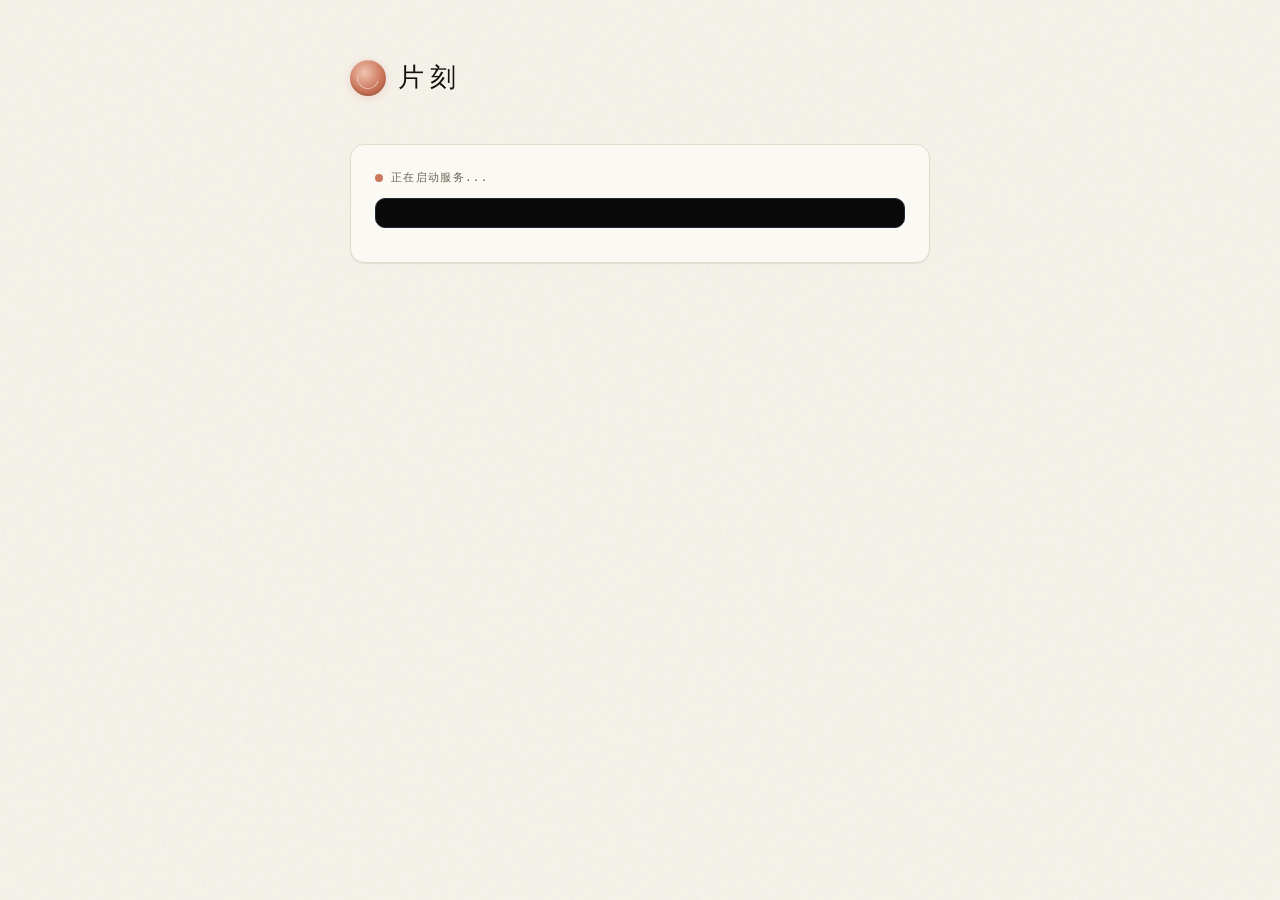
==== src-tauri/frontend/progress.html @ 9bc9f9e3 "refactor: 前端拆分为独立页面，CSS 共用 - index.html: 加载页，显示 spinner 并调用 init_setup - env.html: 环境信息 + 模式选择，通过 UR" ====
<!DOCTYPE html>
<html lang="zh-CN" style="background:#f5f2ea">
<head>
<meta charset="UTF-8">
<meta name="viewport" content="width=device-width, initial-scale=1.0">
<title>片刻 · 安装中</title>
<link rel="stylesheet" href="css/style.css">
</head>
<body>
<div class="shell">

  <div class="brand">
    <div class="brand-mark"></div>
    <div class="brand-text">片刻</div>
  </div>

  <div class="card">
    <div class="log-header">
      <span class="dot-pulse" id="prog-dot"></span>
      <span id="prog-title">正在启动服务...</span>
    </div>
    <div class="log-view" id="log"></div>
    <div class="loading-text" id="status-msg" style="margin-top:10px;"></div>
  </div>

</div>

<script>
(function() {
  'use strict';
  var invoke = window.__TAURI_INTERNALS__.invoke;
  var eventApi = window.__TAURI__ && window.__TAURI__.event;

  function $(id) { return document.getElementById(id); }

  function log(msg, cls) {
    var el = $('log');
    var line = document.createElement('div');
    line.className = cls || '';
    line.textContent = msg;
    el.appendChild(line);
    el.scrollTop = el.scrollHeight;
  }

  // 解析 URL 参数
  var params = new URLSearchParams(window.location.search);
  var modes = (params.get('modes') || '').split(',').filter(Boolean);
  var runtime = params.get('runtime') || 'auto';

  if (modes.length === 0) {
    log('未指定安装模式，请返回重新选择', 'log-error');
    $('prog-dot').style.display = 'none';
  } else {
    var flaskUrl = null;

    // 监听后台事件
    var listenersReady = Promise.resolve();
    if (eventApi) {
      listenersReady = Promise.all([
        eventApi.listen('setup:status',   function(e) { log(e.payload, 'log-status'); }),
        eventApi.listen('setup:progress', function(e) { log(e.payload); }),
        eventApi.listen('setup:error',    function(e) { log(e.payload, 'log-error'); $('prog-dot').style.display = 'none'; }),
        eventApi.listen('setup:ready',    function(e) { flaskUrl = e.payload; })
      ]).catch(function(){});
    }

    // 启动安装
    listenersReady.then(function() {
      invoke('start_setup', { modes: modes, runtime: runtime }).catch(function(e) {
        log('启动失败: ' + e, 'log-error');
        $('prog-dot').style.display = 'none';
      });
    });

    // 轮询 Flask，就绪后跳转（作为 Rust 侧 navigate 的兜底）
    var count = 0;
    var pollUrl = 'http://localhost:5057';
    var timer = setInterval(function() {
      if (++count > 120) { clearInterval(timer); return; }
      var xhr = new XMLHttpRequest();
      xhr.open('GET', pollUrl, true);
      xhr.timeout = 1000;
      xhr.onload = function() {
        if (xhr.status > 0) {
          clearInterval(timer);
          log('服务已就绪', 'log-status');
          var target = flaskUrl || pollUrl;
          invoke('navigate_to_flask', { url: target }).catch(function(){});
        }
      };
      xhr.onerror = function(){};
      xhr.ontimeout = function(){};
      try { xhr.send(); } catch(e) {}
    }, 500);
  }
})();
</script>
</body>
</html>
---- src-tauri/frontend/css/style.css ----
/* 片刻 Pianke — Shared Styles */
:root {
  --bg: #f5f2ea;
  --bg-card: #fbf9f3;
  --bg-hover: #efeadd;
  --ink: #14110d;
  --ink-2: #2c2823;
  --ink-muted: #6b6256;
  --ink-faint: #9a9080;
  --line: #d8d0bf;
  --line-soft: #e2dccc;
  --accent: #cc785c;
  --accent-deep: #b25c41;
  --accent-soft: #f4ddcf;
  --accent-glow: rgba(204,120,92,0.16);
  --good: #506b4f;
  --good-soft: #cfd9c8;
  --warn: #b97400;
  --warn-soft: #f3e3c2;
  --font-serif: "Iowan Old Style", "Source Serif Pro", "Charter", "Palatino", "Songti SC", Georgia, serif;
  --font-sans: -apple-system, BlinkMacSystemFont, "Inter", "PingFang SC", "Helvetica Neue", sans-serif;
  --font-mono: ui-monospace, "SF Mono", Menlo, Consolas, monospace;
  --shadow-sm: 0 1px 1px rgba(20,17,13,0.04), 0 1px 2px rgba(20,17,13,0.05);
  --shadow-md: 0 4px 14px rgba(20,17,13,0.07), 0 2px 4px rgba(20,17,13,0.04);
  --ease: cubic-bezier(.2, .8, .2, 1);
}

* { margin: 0; padding: 0; box-sizing: border-box; }

body {
  background: var(--bg);
  color: var(--ink);
  font-family: var(--font-sans);
  font-size: 15px;
  line-height: 1.55;
  min-height: 100vh;
  display: flex;
  justify-content: center;
  padding: 60px 40px;
  -webkit-font-smoothing: antialiased;
}

/* Noise texture */
body::before {
  content: '';
  position: fixed;
  inset: 0;
  opacity: 0.04;
  background-image: url("data:image/svg+xml,%3Csvg viewBox='0 0 256 256' xmlns='http://www.w3.org/2000/svg'%3E%3Cfilter id='n'%3E%3CfeTurbulence type='fractalNoise' baseFrequency='0.9' numOctaves='4' stitchTiles='stitch'/%3E%3C/filter%3E%3Crect width='100%25' height='100%25' filter='url(%23n)'/%3E%3C/svg%3E");
  pointer-events: none;
  z-index: 0;
}

.shell {
  position: relative;
  z-index: 1;
  width: 100%;
  max-width: 580px;
}

/* Brand */
.brand {
  display: flex;
  align-items: center;
  gap: 12px;
  margin-bottom: 48px;
}
.brand-mark {
  width: 36px; height: 36px; border-radius: 50%;
  background: radial-gradient(circle at 40% 35%, #f0c4b0, #cc785c 55%, #a44d35);
  box-shadow: inset 0 1px 0 rgba(255,255,255,0.3), inset 0 -2px 3px rgba(0,0,0,0.1), 0 2px 8px rgba(204,120,92,0.22);
  flex-shrink: 0;
  position: relative;
}
.brand-mark::after {
  content: '';
  position: absolute;
  inset: 7px;
  border-radius: 50%;
  border: 1.5px solid rgba(255,255,255,0.45);
  border-top-color: transparent;
  border-right-color: transparent;
  transform: rotate(-30deg);
}
.brand-text {
  font-family: var(--font-serif);
  font-size: 26px;
  letter-spacing: 0.22em;
  color: var(--ink);
  line-height: 1;
}

/* Hero */
.hero { margin-bottom: 40px; }
.hero h1 {
  font-family: var(--font-serif);
  font-size: clamp(28px, 4vw, 42px);
  font-weight: 400;
  line-height: 1.12;
  color: var(--ink);
  letter-spacing: -0.014em;
}
.hero h1 em {
  font-style: italic;
  color: var(--accent-deep);
}
.hero .sub {
  font-family: var(--font-mono);
  font-size: 11px;
  letter-spacing: 0.18em;
  text-transform: uppercase;
  color: var(--ink-muted);
  margin-bottom: 12px;
}

/* Cards */
.card {
  background: var(--bg-card);
  border: 1px solid var(--line-soft);
  border-radius: 14px;
  padding: 24px;
  margin-bottom: 14px;
  box-shadow: var(--shadow-sm);
}
.card-row {
  display: flex;
  gap: 24px;
  flex-wrap: wrap;
  font-size: 13px;
}
.card-row .item {
  font-family: var(--font-mono);
  font-size: 11px;
  letter-spacing: 0.04em;
  color: var(--ink-muted);
}
.card-row .item b {
  color: var(--ink);
  font-weight: 500;
}
.status-ok  { color: var(--good) !important; }
.status-warn { color: var(--warn) !important; }
.status-err  { color: var(--accent) !important; }

/* Mode list */
.mode-label-row {
  font-family: var(--font-mono);
  font-size: 11px;
  letter-spacing: 0.12em;
  text-transform: uppercase;
  color: var(--ink-muted);
  margin-bottom: 14px;
}
.mode-list { display: flex; flex-direction: column; gap: 10px; }
.mode-card {
  background: var(--bg-card);
  border: 1px solid var(--line-soft);
  border-radius: 12px;
  padding: 16px 18px;
  cursor: pointer;
  transition: border-color 0.22s var(--ease), box-shadow 0.22s var(--ease);
  display: flex;
  align-items: flex-start;
  gap: 12px;
}
.mode-card:hover { border-color: var(--accent); box-shadow: var(--shadow-md); }
.mode-card.active { border-color: var(--accent); background: var(--accent-soft); }
.mode-card input[type="checkbox"],
.mode-card input[type="radio"] {
  accent-color: var(--accent);
  width: 16px; height: 16px;
  margin-top: 1px;
  flex-shrink: 0;
  cursor: pointer;
}
.mode-title {
  font-size: 14px;
  font-weight: 600;
  color: var(--ink);
  margin-bottom: 2px;
}
.mode-desc {
  font-size: 12px;
  color: var(--ink-muted);
  line-height: 1.45;
}
.mode-meta {
  font-family: var(--font-mono);
  font-size: 10px;
  letter-spacing: 0.04em;
  color: var(--ink-faint);
  margin-top: 4px;
}

/* Buttons */
.btn {
  display: inline-flex;
  align-items: center;
  gap: 6px;
  background: var(--accent);
  color: #fff;
  border: none;
  border-radius: 999px;
  padding: 11px 28px;
  font-family: var(--font-sans);
  font-size: 14px;
  font-weight: 500;
  cursor: pointer;
  letter-spacing: 0.01em;
  box-shadow: 0 1px 2px rgba(20,17,13,0.2);
  transition: background 0.18s var(--ease), box-shadow 0.18s var(--ease), transform 0.18s var(--ease);
  margin-top: 18px;
}
.btn:hover { background: var(--accent-deep); box-shadow: var(--shadow-md); transform: translateY(-1px); }
.btn:active { transform: translateY(0); }
.btn:disabled { background: var(--ink-faint); box-shadow: none; cursor: not-allowed; transform: none; }

/* Progress / Log */
.log-header {
  font-family: var(--font-mono);
  font-size: 11px;
  letter-spacing: 0.12em;
  text-transform: uppercase;
  color: var(--ink-muted);
  margin-bottom: 12px;
  display: flex;
  align-items: center;
  gap: 8px;
}
.log-view {
  background: #0a0a0a;
  border: 1px solid #1f2937;
  border-radius: 10px;
  padding: 14px 16px;
  font-family: var(--font-mono);
  font-size: 12px;
  line-height: 1.6;
  max-height: 280px;
  overflow-y: auto;
  color: #d1d5db;
  white-space: pre-wrap;
}
.log-status { color: #e29274; }
.log-error  { color: #f87171; }

/* Spinner */
.spinner {
  display: inline-block;
  width: 16px; height: 16px;
  border: 2px solid var(--line);
  border-top-color: var(--accent);
  border-radius: 50%;
  animation: spin 0.8s linear infinite;
  vertical-align: middle;
}
@keyframes spin { to { transform: rotate(360deg); } }

/* Pulse dot */
.dot-pulse {
  width: 8px; height: 8px;
  border-radius: 50%;
  background: var(--accent);
  display: inline-block;
  animation: pulse 1.4s ease infinite;
}
@keyframes pulse {
  0%, 100% { opacity: 0.35; }
  50% { opacity: 1; }
}

.loading-text {
  font-family: var(--font-mono);
  font-size: 11px;
  letter-spacing: 0.04em;
  color: var(--ink-muted);
}
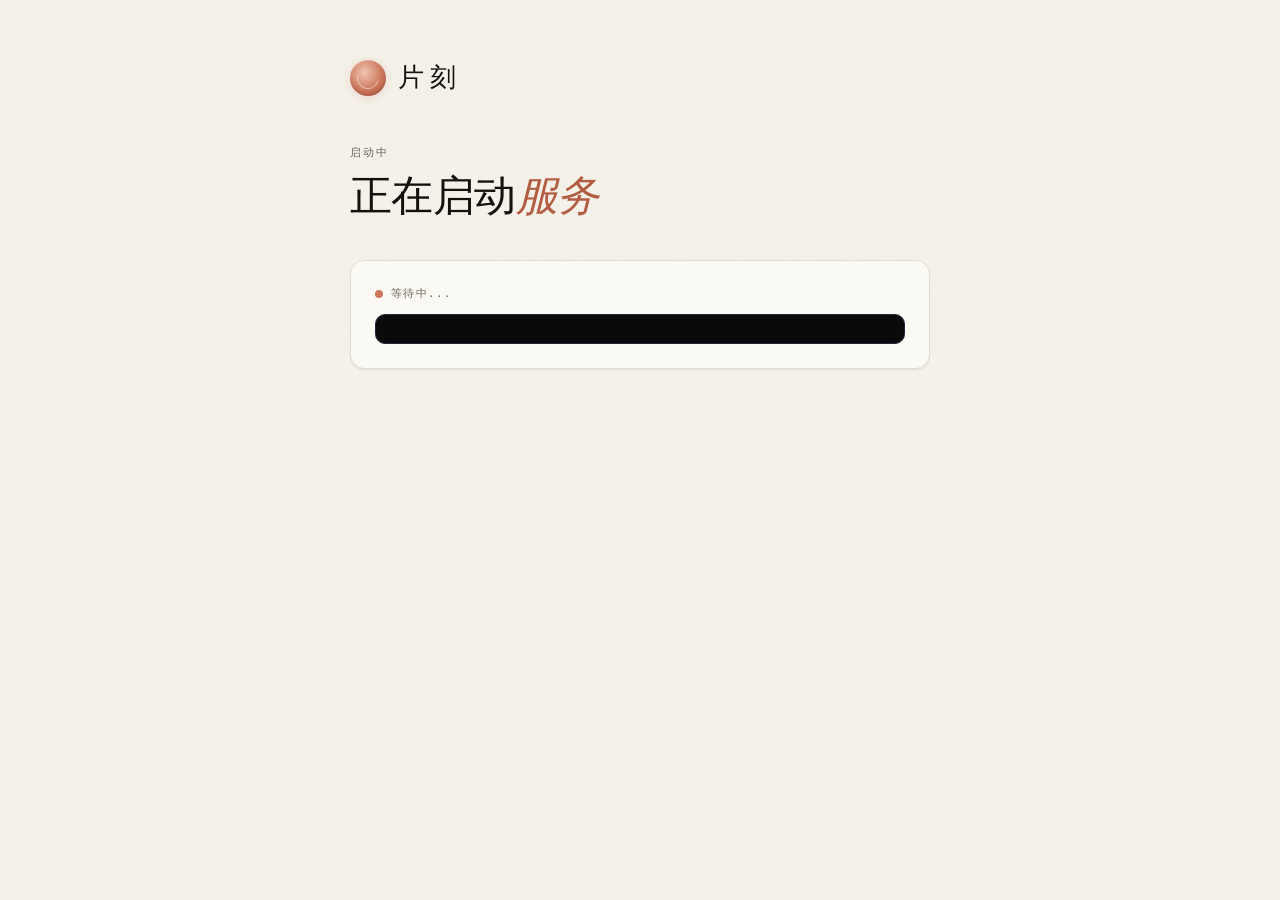
==== commit 72c0c322: "refactor: 优化启动流程，拆分首次启动和正常启动逻辑 1. 修复首次启动时安装状态重复写入的问题 2. 延迟系统Python查找时机，减少启动时不必要的IO 3. 拆分setup和update" ====
--- a/src-tauri/frontend/progress.html
+++ b/src-tauri/frontend/progress.html
@@ -3,8 +3,23 @@
 <head>
 <meta charset="UTF-8">
 <meta name="viewport" content="width=device-width, initial-scale=1.0">
-<title>片刻 · 安装中</title>
+<title>片刻 · 启动中</title>
 <link rel="stylesheet" href="css/style.css">
+<style>
+  .step-badge {
+    display: inline-block;
+    font-family: var(--font-mono);
+    font-size: 10px;
+    letter-spacing: 0.08em;
+    text-transform: uppercase;
+    padding: 3px 10px;
+    border-radius: 999px;
+    margin-left: 8px;
+    vertical-align: middle;
+  }
+  .step-install { background: var(--accent-soft); color: var(--accent-deep); }
+  .step-start  { background: var(--good-soft);  color: var(--good); }
+</style>
 </head>
 <body>
 <div class="shell">
@@ -14,13 +29,17 @@
     <div class="brand-text">片刻</div>
   </div>
 
+  <div class="hero" id="hero-block">
+    <div class="sub" id="hero-label">启动中</div>
+    <h1 id="hero-title">正在启动<em>服务</em></h1>
+  </div>
+
   <div class="card">
     <div class="log-header">
       <span class="dot-pulse" id="prog-dot"></span>
-      <span id="prog-title">正在启动服务...</span>
+      <span id="prog-title">等待中...</span>
     </div>
     <div class="log-view" id="log"></div>
-    <div class="loading-text" id="status-msg" style="margin-top:10px;"></div>
   </div>
 
 </div>
@@ -50,29 +69,59 @@
   if (modes.length === 0) {
     log('未指定安装模式，请返回重新选择', 'log-error');
     $('prog-dot').style.display = 'none';
+    $('hero-title').innerHTML = '参数<em>错误</em>';
   } else {
     var flaskUrl = null;
+    var phaseSet = false;
 
-    // 监听后台事件
-    var listenersReady = Promise.resolve();
-    if (eventApi) {
-      listenersReady = Promise.all([
-        eventApi.listen('setup:status',   function(e) { log(e.payload, 'log-status'); }),
-        eventApi.listen('setup:progress', function(e) { log(e.payload); }),
-        eventApi.listen('setup:error',    function(e) { log(e.payload, 'log-error'); $('prog-dot').style.display = 'none'; }),
-        eventApi.listen('setup:ready',    function(e) { flaskUrl = e.payload; })
-      ]).catch(function(){});
+    function setPhase(phase) {
+      if (phaseSet) return;
+      phaseSet = true;
+      if (phase === 'install') {
+        $('hero-label').textContent = '安装依赖';
+        $('hero-title').innerHTML = '正在安装<em>依赖包</em>';
+        $('prog-title').textContent = '正在下载安装...';
+        document.title = '片刻 · 安装中';
+      } else {
+        $('hero-label').textContent = '启动服务';
+        $('hero-title').innerHTML = '正在启动<em>服务</em>';
+        $('prog-title').textContent = '正在启动 Flask...';
+      }
     }
 
-    // 启动安装
-    listenersReady.then(function() {
-      invoke('start_setup', { modes: modes, runtime: runtime }).catch(function(e) {
-        log('启动失败: ' + e, 'log-error');
+    // 监听后台事件，根据第一条状态消息判断阶段
+    if (eventApi) {
+      eventApi.listen('setup:status', function(e) {
+        var msg = e.payload;
+        log(msg, 'log-status');
+        if (msg.indexOf('安装') !== -1) {
+          setPhase('install');
+        } else if (msg.indexOf('启动') !== -1 || msg.indexOf('就绪') !== -1) {
+          setPhase('start');
+        }
+      }).catch(function(){});
+
+      eventApi.listen('setup:progress', function(e) {
+        log(e.payload);
+      }).catch(function(){});
+
+      eventApi.listen('setup:error', function(e) {
+        log(e.payload, 'log-error');
         $('prog-dot').style.display = 'none';
-      });
+      }).catch(function(){});
+
+      eventApi.listen('setup:ready', function(e) {
+        flaskUrl = e.payload;
+      }).catch(function(){});
+    }
+
+    // 启动
+    invoke('start_setup', { modes: modes, runtime: runtime }).catch(function(e) {
+      log('启动失败: ' + e, 'log-error');
+      $('prog-dot').style.display = 'none';
     });
 
-    // 轮询 Flask，就绪后跳转（作为 Rust 侧 navigate 的兜底）
+    // 轮询 Flask，就绪后跳转（Rust 侧 navigate 的兜底）
     var count = 0;
     var pollUrl = 'http://localhost:5057';
     var timer = setInterval(function() {
@@ -84,6 +133,9 @@
         if (xhr.status > 0) {
           clearInterval(timer);
           log('服务已就绪', 'log-status');
+          $('hero-label').textContent = '就绪';
+          $('hero-title').innerHTML = '正在进入<em>片刻</em>';
+          $('prog-dot').style.display = 'none';
           var target = flaskUrl || pollUrl;
           invoke('navigate_to_flask', { url: target }).catch(function(){});
         }
